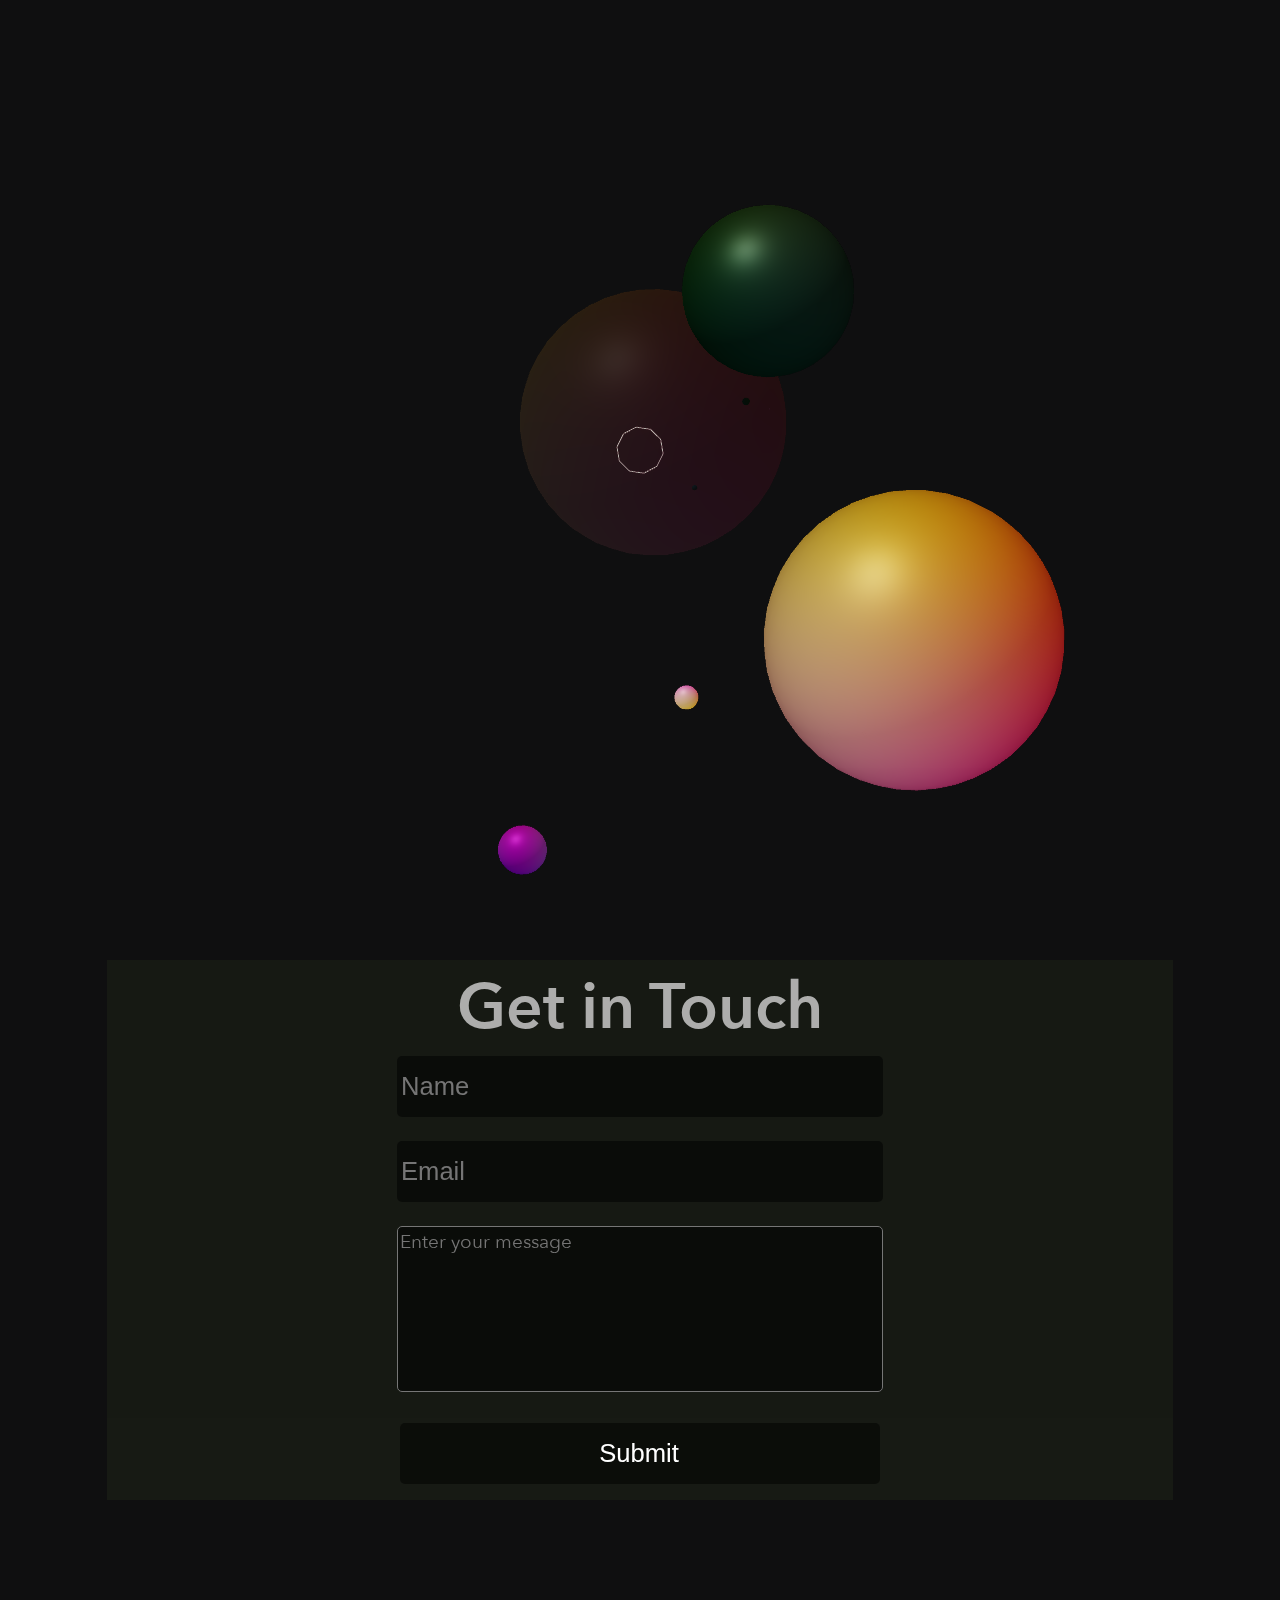
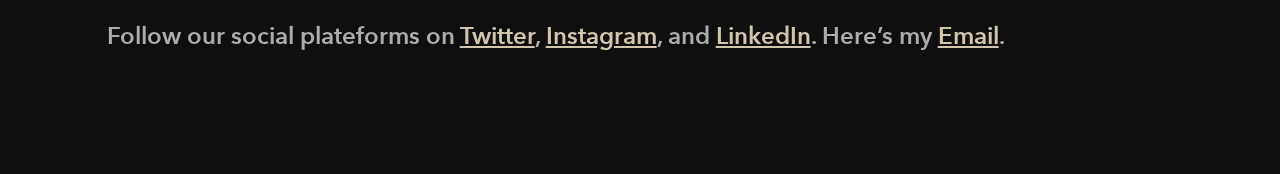
==== index.html @ 1e90b7c1 "first commit" ====
<!DOCTYPE html>
<html class="no-js" lang="en-US">
<head>
    <meta charset="UTF-8">
    <title>The Bubble Corporation</title>
    <meta name="viewport" content="width=device-width, initial-scale=1, viewport-fit=cover" />
    <meta name="theme-color" content="#000000">
    <meta name="description" content="Danny Garcia, senior frontend engineer at Ambrook. Building nice things for good people." />
    <link rel="icon" type="image/x-icon" href="./favicon.ico">
    <meta name="author" content="Danny Garcia" />
    <script>document.documentElement.classList.remove('no-js');</script>
    <!-- <link rel="stylesheet" href="./src/style.css?4"> -->
    <link rel="stylesheet" href="./src/style.css">
</head>
<body>
    <div class="canvas-container"></div>
    <main>
        <h1 class="logo"><a href="/">The Bubble <br>Corporation&#174;</a></h1>
        <p class="intro type-primary">We Do Ecommerce.</p>
        <!-- <section class="services">
            <div class="type-secondary">Area of Expertise</div>
                <ul>
                    <li>Amazon</li>
                    <li>Private Marketplaces</li>
                    <li>DTC</li>
                </ul>
        </section> -->
        <section class="get-in-touch">
            <div class="type-tertiary">Get in Touch</div>
            <form action="mailto:keviny4n@gmail.com" method="post" enctype="text/plain">
                    <input type="text" placeholder="Name" id="name" name="name"><br><br>
                  
                    <input type="email" placeholder="Email" id="email" name="email"><br><br>
              
                <!-- <div class="title-input">Message</div> -->
                <textarea id="message" placeholder="Enter your message"  name="message"></textarea><br><br>
              
                <input type="submit" value="Submit">
              </form>
        </section>
        <!-- <section class="timeline">
            <article class="timeline-entry">
                <div class="timeline-co type-primary"><a href="https://ambrook.com">Ambrook</a> <span class="timeline-time">2023–Present</span></div class="timeline-co">
                <div class="timeline-description">
                    <p>
                        Helping build Ambrook!
                    </p>
                </div>
            </article>
            <article class="timeline-entry">
                <div class="timeline-co type-primary"><a href="https://stripe.com">Stripe</a> <span class="timeline-time">2021–2022</span></div class="timeline-co">
                <div class="timeline-description">
                    <p>
                        Helped launch the <a href="https://stripe.com/apps">Stripe Apps platform</a> to merchants and developer partners.
                    </p>
                    <ul>
                        <li>Proposed, wrote technical designs, documented, and implemented various platform features and components for the <a href="https://stripe.com/docs/stripe-apps/reference/extensions-sdk-api">distributed UI toolkit</a>.</li>
                    </ul>
                    <p>
                        Successfully shipped a <strong>redesign of the Stripe Dashboard navigation</strong> that led to a measurable improvement in user engagement.
                    </p>
                    <p>
                        Architected and patented part of an <strong>internal view container mechanism</strong>.
                    </p>
                </div>
            </article>
            <article class="timeline-entry">
                <div class="timeline-co type-primary"><a href="https://apple.com">Apple</a> <span class="timeline-time">2014–2021</span></div class="timeline-co">
                <div class="timeline-description">
                    <p>I designed prototypes, built custom tooling for designers, and engineered web and native applications across various platforms. Most of my work has launched as interactive web experiences on <a href="https://apple.com">apple.com</a>.</p>
                    <p>I also spearheaded collaborative efforts with designers while leading large teams of talented developers.</p>
                </div>
            </article>
            <article class="timeline-entry">
                <div class="timeline-co type-primary">RED Interactive <span class="timeline-time">2012–2014</span></div class="timeline-co">
                <div class="timeline-description">
                    <p>Helped the front-end team to define the technical process and strategy for projects. I interviewed and evaluated candidates, assessed the team’s skills to distribute appropriate workloads and coordinated with other teams to establish cross-departmental continuity. I also did hands-on development for various projects and worked with project team members to successfully ship responsive, aesthetically-pleasing, engaging user experiences for the web.</p>
                </div>
            </article>
        </section> -->
        <footer>
            <div class="footer-content">

                <p>Follow our social plateforms on <a href="http://twitter.com/dannygarcia">Twitter</a>, <a href="https://www.instagram.com/dannygarcia/">Instagram</a>, and <a href="https://www.linkedin.com/in/dannygarcia1">LinkedIn</a>. Here’s my <a href="mailto:hey@danny-garcia.com">Email</a>.</p>
            </div>
        </footer>
    </main>
    <script data-goatcounter="https://dannygarcia.goatcounter.com/count" async src="//gc.zgo.at/count.js"></script>
<script type="text/javascript" src="main.built.js"></script></body>
</html>
---- src/style.css ----
/* CSS Mini Reset */
html, body, div, form, fieldset, legend, label { margin: 0; padding: 0;  }
table { border-collapse: collapse; border-spacing: 0; }
th, td { text-align: left; vertical-align: top; }
h1, h2, h3, h4, h5, h6, th, td, caption { font-weight:normal; }
img { border: 0; }

/* Fonts */

@font-face {
    font-family: 'Avenir Next';
    src: local('AvenirNext-Bold'), url('./fonts/AvenirNext-Bold.woff2');
    font-weight: 700;
    font-style: normal;
}

@font-face {
    font-family: 'Avenir Next';
    src: local('AvenirNext-BoldItalic'), url('./fonts/AvenirNext-BoldItalic.woff2');
    font-weight: 700;
    font-style: italic;
}

@font-face {
    font-family: 'Avenir Next';
    src: local('AvenirNext-DemiBold'), url('./fonts/AvenirNext-DemiBold.woff2');
    font-weight: 600;
    font-style: normal;
}

@font-face {
    font-family: 'Avenir Next';
    src: local('AvenirNext-DemiBoldItalic'), url('./fonts/AvenirNext-DemiBoldItalic.woff2');
    font-weight: 600;
    font-style: italic;
}

@font-face {
    font-family: 'Avenir Next';
    src: local('AvenirNext-Heavy'), url('./fonts/AvenirNext-Heavy.woff2');
    font-weight: 900;
    font-style: normal;
}

@font-face {
    font-family: 'Avenir Next';
    src: local('AvenirNext-HeavyItalic'), url('./fonts/AvenirNext-HeavyItalic.woff2');
    font-weight: 900;
    font-style: italic;
}

@font-face {
    font-family: 'Avenir Next';
    src: local('AvenirNext-Italic'), url('./fonts/AvenirNext-Italic.woff2');
    font-weight: 400;
    font-style: italic;
}

@font-face {
    font-family: 'Avenir Next';
    src: local('AvenirNext-Medium'), url('./fonts/AvenirNext-Medium.woff2');
    font-weight: 500;
    font-style: normal;
}

@font-face {
    font-family: 'Avenir Next';
    src: local('AvenirNext-MediumItalic'), url('./fonts/AvenirNext-MediumItalic.woff2');
    font-weight: 500;
    font-style: italic;
}

@font-face {
    font-family: 'Avenir Next';
    src: local('AvenirNext-Regular'), url('./fonts/AvenirNext-Regular.woff2');
    font-weight: 400;
    font-style: normal;
}

@font-face {
    font-family: 'Avenir Next';
    src: local('AvenirNext-UltraLight'), url('./fonts/AvenirNext-UltraLight.woff2');
    font-weight: 200;
    font-style: normal;
}

@font-face {
    font-family: 'Avenir Next';
    src: local('AvenirNext-UltraLightItalic'), url('./fonts/AvenirNext-UltraLightItalic.woff2');
    font-weight: 200;
    font-style: italic;
}  

/* Site Styles */

:root {
    --c-primary: rgb(209, 197, 173);
    --c-secondary: rgba(200,200,200,.85);
    --c-tertiary: hsl(88, 25%, 11%, .5);
    
    --v-space: 6rem;
    --canvas-height: 80vh;
    --f-weight: 600;
    --border-radius: min(10vw, var(--v-space));
}

html {
    font-size: 16px;
    line-height: 1.5;
    background: rgb(15, 15, 16);
    /* font-family: -apple-system, BlinkMacSystemFont, "Helvetica Neue", sans-serif; */
    font-family: "Avenir Next", Avenir, "Helvetica Neue", sans-serif;
    color: var(--c-secondary);
    box-sizing: border-box;
}

.canvas-container {
    position: fixed;
    top: 0;
    right: 0;
    left: 0;
    height: 100vh;
    z-index: 1;
    pointer-events: none;
}

a {
    color: var(--c-primary);
    /* text-decoration: none; */
    font-weight: var(--f-weight);
}

a:hover {
    text-decoration: none;
}

main {
    /* visibility: hidden; */
    display: grid;
    grid-template-columns: 1fr 6fr 4fr 1fr;
    grid-template-rows: 1fr 1fr auto;
    grid-template-areas:
    ". header header ."
    ". intro . ."
    ". services services ."
    ". get-in-touch get-in-touch ."
    /* ". timeline timeline ." */
    "footer footer footer footer";
}

.get-in-touch {
    grid-area: get-in-touch;

}

.type-secondary {
    margin-bottom: 3rem;
    margin-top: 1rem;
    font-weight: 600;
    font-size: 6rem;
    text-align: center;
}

ul {
    display: flex;
}

ul li {
    width: 100%;
    font-weight: 600;
    font-size: 3rem;
    text-align: center;
    list-style: none;
}

.logo {
    margin: var(--v-space) 0 0 0;
    opacity: 0;
    will-change: opacity;
    
    grid-area: header;
    align-self: end;
}
.no-js .logo { opacity: 1; }

.loaded .logo {
    animation-name: fadeIn;
    animation-duration: 2s;
    animation-delay: .25s;
    animation-timing-function: ease-out;
    animation-fill-mode: forwards;
}

.logo a {
    font-size: 6.5rem;
    font-weight: 700;
    line-height: 0.8;
    text-decoration: none;
}

.type-primary {
    font-weight: 600;
    font-size: 6rem;
    /* line-height: 1.4; */
}

.intro {
    /* z-index: 2; */
    opacity: 0;
    will-change: opacity;
    margin: var(--v-space) 0;
    
    grid-area: intro;
    align-self: end;
}
.no-js .intro { opacity: 1; }

.loaded .intro {
    animation-name: fadeIn;
    animation-duration: 2.2s;
    animation-delay: .5s;
    animation-timing-function: ease-out;
    animation-fill-mode: forwards;
}

.services {
    padding-top: 3rem;
    padding-left: 2rem;
    padding-right: 2rem;
    padding-bottom: 5rem;
    margin-bottom: 2rem;
    grid-area: services;
    z-index: 2;
    border-radius: 0.5rem;
    background: var(--c-tertiary);
    backdrop-filter: saturate(180%) blur(40px);
}

.timeline-entry {
    z-index: 2;
    background: var(--c-tertiary);
    backdrop-filter: saturate(180%) blur(40px);
    -webkit-backdrop-filter: saturate(180%) blur(40px);
    
    position: relative;
    padding: calc(var(--v-space)/2) 0;
    
    display: grid;
    grid-template-columns: 1fr 5fr 5fr 1fr;
    grid-template-rows: auto;
    grid-template-areas:
    ". co description .";
}

.timeline-entry:first-child {
    border-top-left-radius: var(--border-radius);
    border-top-right-radius: var(--border-radius);
}

.timeline-entry:last-child {
    border-bottom-left-radius: var(--border-radius);
    border-bottom-right-radius: var(--border-radius);
}

.timeline-co {
    margin: calc(var(--v-space) * .5) 0 0;
    grid-area: co;
}

.timeline-co a {
    color: var(--c-primary);
}

.timeline-time {
    display: block;
}

.timeline-description {
    margin: calc(var(--v-space) * .5) 0 0;
    font-weight: normal;
    font-size: 1.5rem;
    line-height: 1.4;
    
    grid-area: description;
}

footer {
    grid-area: footer;
    
    display: grid;
    grid-template-columns: 1fr 5fr 5fr 1fr;
    grid-template-rows: auto;
    grid-template-areas:
    ". p p ."
}

footer .footer-content {
    z-index: 1;
    padding: var(--v-space) 0;
    font-weight: var(--f-weight);
    font-size: 1.5rem;
    line-height: 1.4;
    
    grid-area: p;
}

@media only screen and (max-width: 834px) {
    :root {
        --v-space: 4rem;
    }
    html {
        font-size: 14px;
    }
    main {
        grid-template-columns: 1fr 8fr 2fr 1fr;
    }
}

@media only screen and (max-width: 736px) {
    :root {
        --v-space: 3rem;
    }
    html {
        font-size: 12px;
    }
    main {
        grid-template-columns: 1fr 10fr 0fr 1fr;
    }
    .timeline-entry {
        grid-template-columns: 1fr 5fr 5fr 1fr;
        grid-template-rows: 1fr auto;
        grid-template-areas:
        ". hr hr ."
        ". co co ."
        ". description description .";
    }
}

.get-in-touch form label {
    font-size: 2rem;
    background: var(--c-tertiary);
    backdrop-filter: saturate(180%) blur(40px);
}

.get-in-touch {
    z-index: 2;
    text-align: center;
    background: var(--c-tertiary);
    backdrop-filter: saturate(180%) blur(40px);
    padding-bottom: 1rem;
}

.name-email-wrap {
    margin: 0 auto;
    display: inline-block;
}

.title-input {
    font-size: 2rem;
}

input {
    background-color: rgba(0,0,0,0.5);
    color: white;
    font-size: 1.6rem;
    border-radius: 5px;
    padding-top: 1rem;
    padding-bottom: 1rem;
    width: 30rem;
    padding-left: 4px;
    border: none;
}


textarea {
    background-color: rgba(0,0,0,0.5);
    color: white;
    resize: none;
    font-size: 1.6rem;
    border-radius: 5px;
    height: 10rem;
    font-family: inherit;
    width: 30rem;
    font-size: 1.2rem;
}

input[submit] {
    width: 8rem;
    height: 3rem;
    font-size: 1.5rem;
    color: white;
    padding: 2rem;
    
}
input[submit]:hover {
    cursor: pointer;
}

input:-webkit-autofill,
input:-webkit-autofill:hover,
input:-webkit-autofill:focus,
input:-webkit-autofill:active {
    transition: background-color 5000s ease-in-out 0s;
}

@keyframes fadeIn {
    0% { opacity: 0; }
    100% { opacity: 1; }
}

.type-tertiary {
    font-size: 4rem;
    font-weight: 600;
}
---- src/style.css ----
/* CSS Mini Reset */
html, body, div, form, fieldset, legend, label { margin: 0; padding: 0;  }
table { border-collapse: collapse; border-spacing: 0; }
th, td { text-align: left; vertical-align: top; }
h1, h2, h3, h4, h5, h6, th, td, caption { font-weight:normal; }
img { border: 0; }

/* Fonts */

@font-face {
    font-family: 'Avenir Next';
    src: local('AvenirNext-Bold'), url('./fonts/AvenirNext-Bold.woff2');
    font-weight: 700;
    font-style: normal;
}

@font-face {
    font-family: 'Avenir Next';
    src: local('AvenirNext-BoldItalic'), url('./fonts/AvenirNext-BoldItalic.woff2');
    font-weight: 700;
    font-style: italic;
}

@font-face {
    font-family: 'Avenir Next';
    src: local('AvenirNext-DemiBold'), url('./fonts/AvenirNext-DemiBold.woff2');
    font-weight: 600;
    font-style: normal;
}

@font-face {
    font-family: 'Avenir Next';
    src: local('AvenirNext-DemiBoldItalic'), url('./fonts/AvenirNext-DemiBoldItalic.woff2');
    font-weight: 600;
    font-style: italic;
}

@font-face {
    font-family: 'Avenir Next';
    src: local('AvenirNext-Heavy'), url('./fonts/AvenirNext-Heavy.woff2');
    font-weight: 900;
    font-style: normal;
}

@font-face {
    font-family: 'Avenir Next';
    src: local('AvenirNext-HeavyItalic'), url('./fonts/AvenirNext-HeavyItalic.woff2');
    font-weight: 900;
    font-style: italic;
}

@font-face {
    font-family: 'Avenir Next';
    src: local('AvenirNext-Italic'), url('./fonts/AvenirNext-Italic.woff2');
    font-weight: 400;
    font-style: italic;
}

@font-face {
    font-family: 'Avenir Next';
    src: local('AvenirNext-Medium'), url('./fonts/AvenirNext-Medium.woff2');
    font-weight: 500;
    font-style: normal;
}

@font-face {
    font-family: 'Avenir Next';
    src: local('AvenirNext-MediumItalic'), url('./fonts/AvenirNext-MediumItalic.woff2');
    font-weight: 500;
    font-style: italic;
}

@font-face {
    font-family: 'Avenir Next';
    src: local('AvenirNext-Regular'), url('./fonts/AvenirNext-Regular.woff2');
    font-weight: 400;
    font-style: normal;
}

@font-face {
    font-family: 'Avenir Next';
    src: local('AvenirNext-UltraLight'), url('./fonts/AvenirNext-UltraLight.woff2');
    font-weight: 200;
    font-style: normal;
}

@font-face {
    font-family: 'Avenir Next';
    src: local('AvenirNext-UltraLightItalic'), url('./fonts/AvenirNext-UltraLightItalic.woff2');
    font-weight: 200;
    font-style: italic;
}  

/* Site Styles */

:root {
    --c-primary: rgb(209, 197, 173);
    --c-secondary: rgba(200,200,200,.85);
    --c-tertiary: hsl(88, 25%, 11%, .5);
    
    --v-space: 6rem;
    --canvas-height: 80vh;
    --f-weight: 600;
    --border-radius: min(10vw, var(--v-space));
}

html {
    font-size: 16px;
    line-height: 1.5;
    background: rgb(15, 15, 16);
    /* font-family: -apple-system, BlinkMacSystemFont, "Helvetica Neue", sans-serif; */
    font-family: "Avenir Next", Avenir, "Helvetica Neue", sans-serif;
    color: var(--c-secondary);
    box-sizing: border-box;
}

.canvas-container {
    position: fixed;
    top: 0;
    right: 0;
    left: 0;
    height: 100vh;
    z-index: 1;
    pointer-events: none;
}

a {
    color: var(--c-primary);
    /* text-decoration: none; */
    font-weight: var(--f-weight);
}

a:hover {
    text-decoration: none;
}

main {
    /* visibility: hidden; */
    display: grid;
    grid-template-columns: 1fr 6fr 4fr 1fr;
    grid-template-rows: 1fr 1fr auto;
    grid-template-areas:
    ". header header ."
    ". intro . ."
    ". services services ."
    ". get-in-touch get-in-touch ."
    /* ". timeline timeline ." */
    "footer footer footer footer";
}

.get-in-touch {
    grid-area: get-in-touch;

}

.type-secondary {
    margin-bottom: 3rem;
    margin-top: 1rem;
    font-weight: 600;
    font-size: 6rem;
    text-align: center;
}

ul {
    display: flex;
}

ul li {
    width: 100%;
    font-weight: 600;
    font-size: 3rem;
    text-align: center;
    list-style: none;
}

.logo {
    margin: var(--v-space) 0 0 0;
    opacity: 0;
    will-change: opacity;
    
    grid-area: header;
    align-self: end;
}
.no-js .logo { opacity: 1; }

.loaded .logo {
    animation-name: fadeIn;
    animation-duration: 2s;
    animation-delay: .25s;
    animation-timing-function: ease-out;
    animation-fill-mode: forwards;
}

.logo a {
    font-size: 6.5rem;
    font-weight: 700;
    line-height: 0.8;
    text-decoration: none;
}

.type-primary {
    font-weight: 600;
    font-size: 6rem;
    /* line-height: 1.4; */
}

.intro {
    /* z-index: 2; */
    opacity: 0;
    will-change: opacity;
    margin: var(--v-space) 0;
    
    grid-area: intro;
    align-self: end;
}
.no-js .intro { opacity: 1; }

.loaded .intro {
    animation-name: fadeIn;
    animation-duration: 2.2s;
    animation-delay: .5s;
    animation-timing-function: ease-out;
    animation-fill-mode: forwards;
}

.services {
    padding-top: 3rem;
    padding-left: 2rem;
    padding-right: 2rem;
    padding-bottom: 5rem;
    margin-bottom: 2rem;
    grid-area: services;
    z-index: 2;
    border-radius: 0.5rem;
    background: var(--c-tertiary);
    backdrop-filter: saturate(180%) blur(40px);
}

.timeline-entry {
    z-index: 2;
    background: var(--c-tertiary);
    backdrop-filter: saturate(180%) blur(40px);
    -webkit-backdrop-filter: saturate(180%) blur(40px);
    
    position: relative;
    padding: calc(var(--v-space)/2) 0;
    
    display: grid;
    grid-template-columns: 1fr 5fr 5fr 1fr;
    grid-template-rows: auto;
    grid-template-areas:
    ". co description .";
}

.timeline-entry:first-child {
    border-top-left-radius: var(--border-radius);
    border-top-right-radius: var(--border-radius);
}

.timeline-entry:last-child {
    border-bottom-left-radius: var(--border-radius);
    border-bottom-right-radius: var(--border-radius);
}

.timeline-co {
    margin: calc(var(--v-space) * .5) 0 0;
    grid-area: co;
}

.timeline-co a {
    color: var(--c-primary);
}

.timeline-time {
    display: block;
}

.timeline-description {
    margin: calc(var(--v-space) * .5) 0 0;
    font-weight: normal;
    font-size: 1.5rem;
    line-height: 1.4;
    
    grid-area: description;
}

footer {
    grid-area: footer;
    
    display: grid;
    grid-template-columns: 1fr 5fr 5fr 1fr;
    grid-template-rows: auto;
    grid-template-areas:
    ". p p ."
}

footer .footer-content {
    z-index: 1;
    padding: var(--v-space) 0;
    font-weight: var(--f-weight);
    font-size: 1.5rem;
    line-height: 1.4;
    
    grid-area: p;
}

@media only screen and (max-width: 834px) {
    :root {
        --v-space: 4rem;
    }
    html {
        font-size: 14px;
    }
    main {
        grid-template-columns: 1fr 8fr 2fr 1fr;
    }
}

@media only screen and (max-width: 736px) {
    :root {
        --v-space: 3rem;
    }
    html {
        font-size: 12px;
    }
    main {
        grid-template-columns: 1fr 10fr 0fr 1fr;
    }
    .timeline-entry {
        grid-template-columns: 1fr 5fr 5fr 1fr;
        grid-template-rows: 1fr auto;
        grid-template-areas:
        ". hr hr ."
        ". co co ."
        ". description description .";
    }
}

.get-in-touch form label {
    font-size: 2rem;
    background: var(--c-tertiary);
    backdrop-filter: saturate(180%) blur(40px);
}

.get-in-touch {
    z-index: 2;
    text-align: center;
    background: var(--c-tertiary);
    backdrop-filter: saturate(180%) blur(40px);
    padding-bottom: 1rem;
}

.name-email-wrap {
    margin: 0 auto;
    display: inline-block;
}

.title-input {
    font-size: 2rem;
}

input {
    background-color: rgba(0,0,0,0.5);
    color: white;
    font-size: 1.6rem;
    border-radius: 5px;
    padding-top: 1rem;
    padding-bottom: 1rem;
    width: 30rem;
    padding-left: 4px;
    border: none;
}


textarea {
    background-color: rgba(0,0,0,0.5);
    color: white;
    resize: none;
    font-size: 1.6rem;
    border-radius: 5px;
    height: 10rem;
    font-family: inherit;
    width: 30rem;
    font-size: 1.2rem;
}

input[submit] {
    width: 8rem;
    height: 3rem;
    font-size: 1.5rem;
    color: white;
    padding: 2rem;
    
}
input[submit]:hover {
    cursor: pointer;
}

input:-webkit-autofill,
input:-webkit-autofill:hover,
input:-webkit-autofill:focus,
input:-webkit-autofill:active {
    transition: background-color 5000s ease-in-out 0s;
}

@keyframes fadeIn {
    0% { opacity: 0; }
    100% { opacity: 1; }
}

.type-tertiary {
    font-size: 4rem;
    font-weight: 600;
}
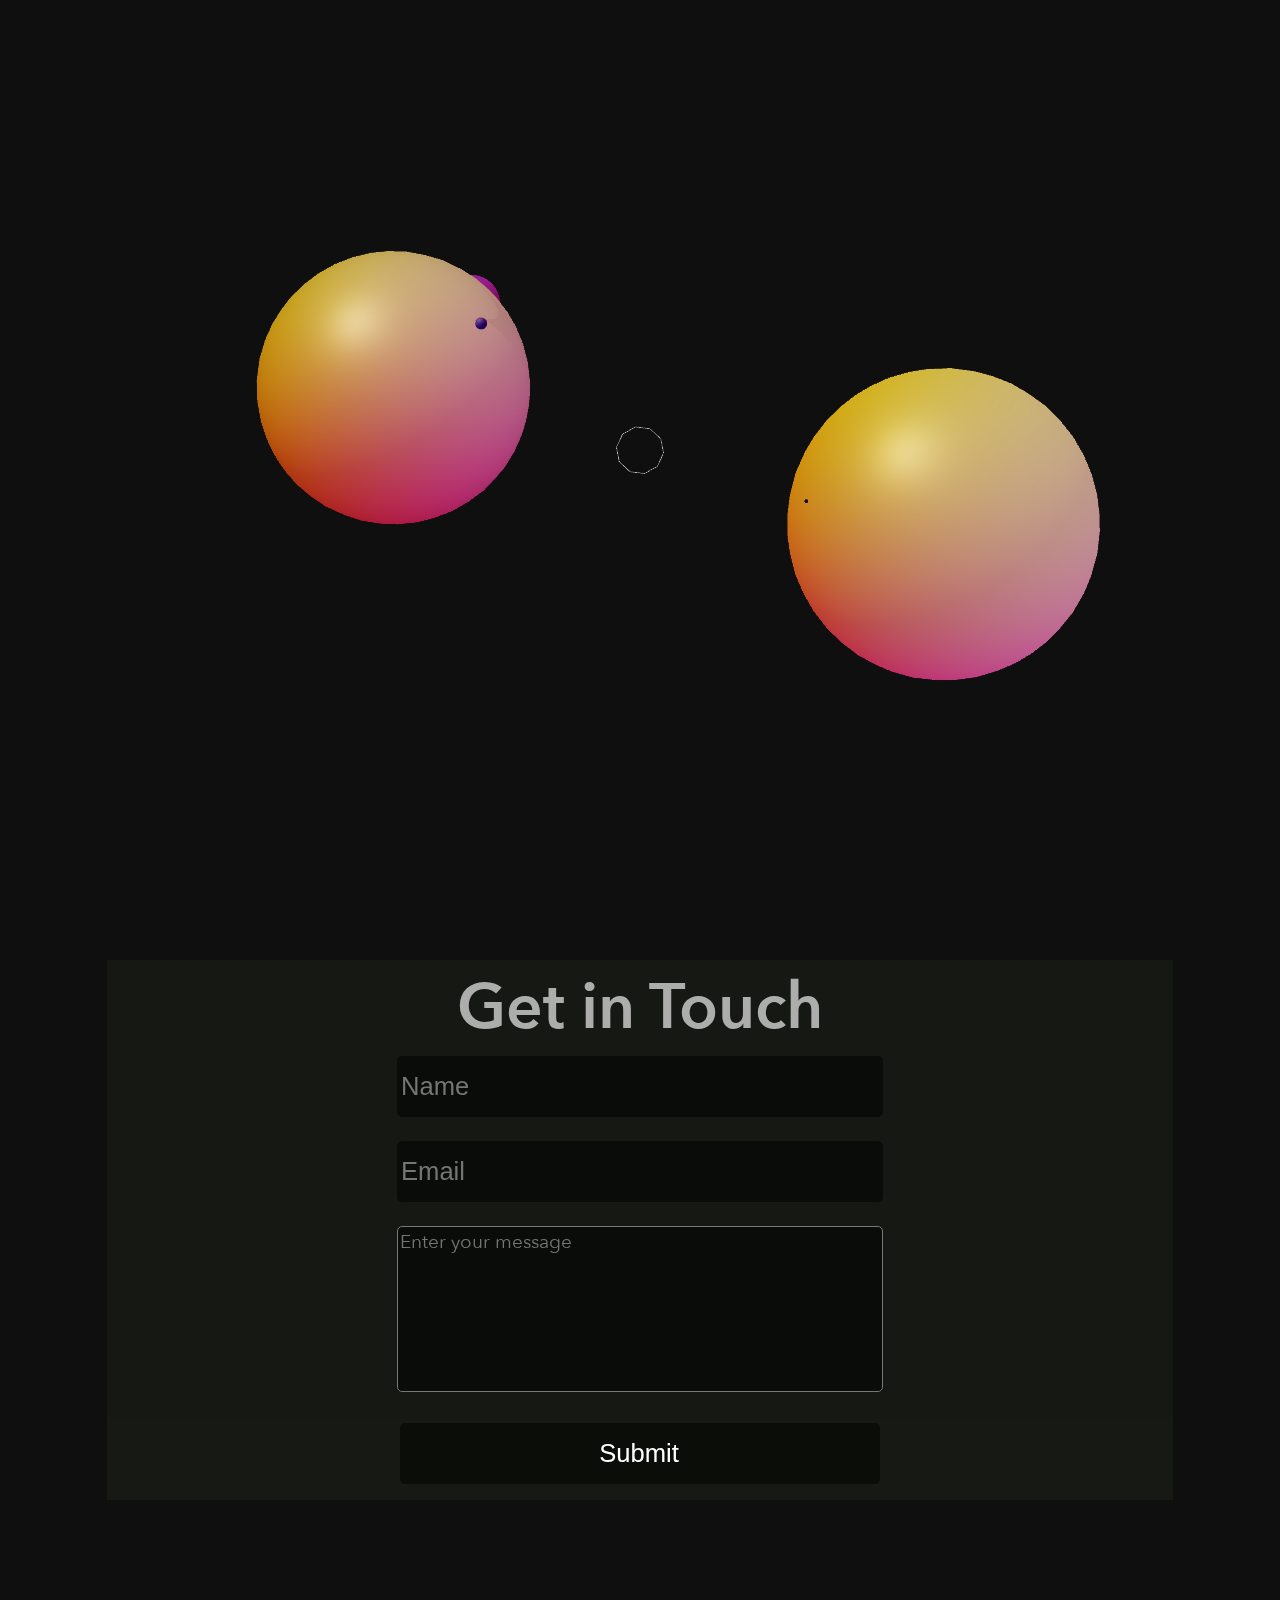
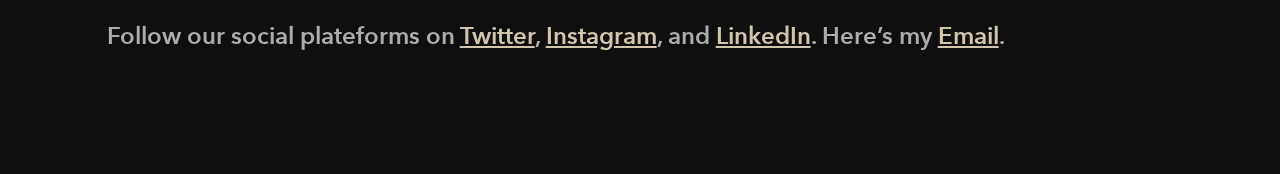
==== commit 66608a43: "changing a few lines" ====
--- a/index.html
+++ b/index.html
@@ -85,6 +85,5 @@
             </div>
         </footer>
     </main>
-    <script data-goatcounter="https://dannygarcia.goatcounter.com/count" async src="//gc.zgo.at/count.js"></script>
 <script type="text/javascript" src="main.built.js"></script></body>
 </html>
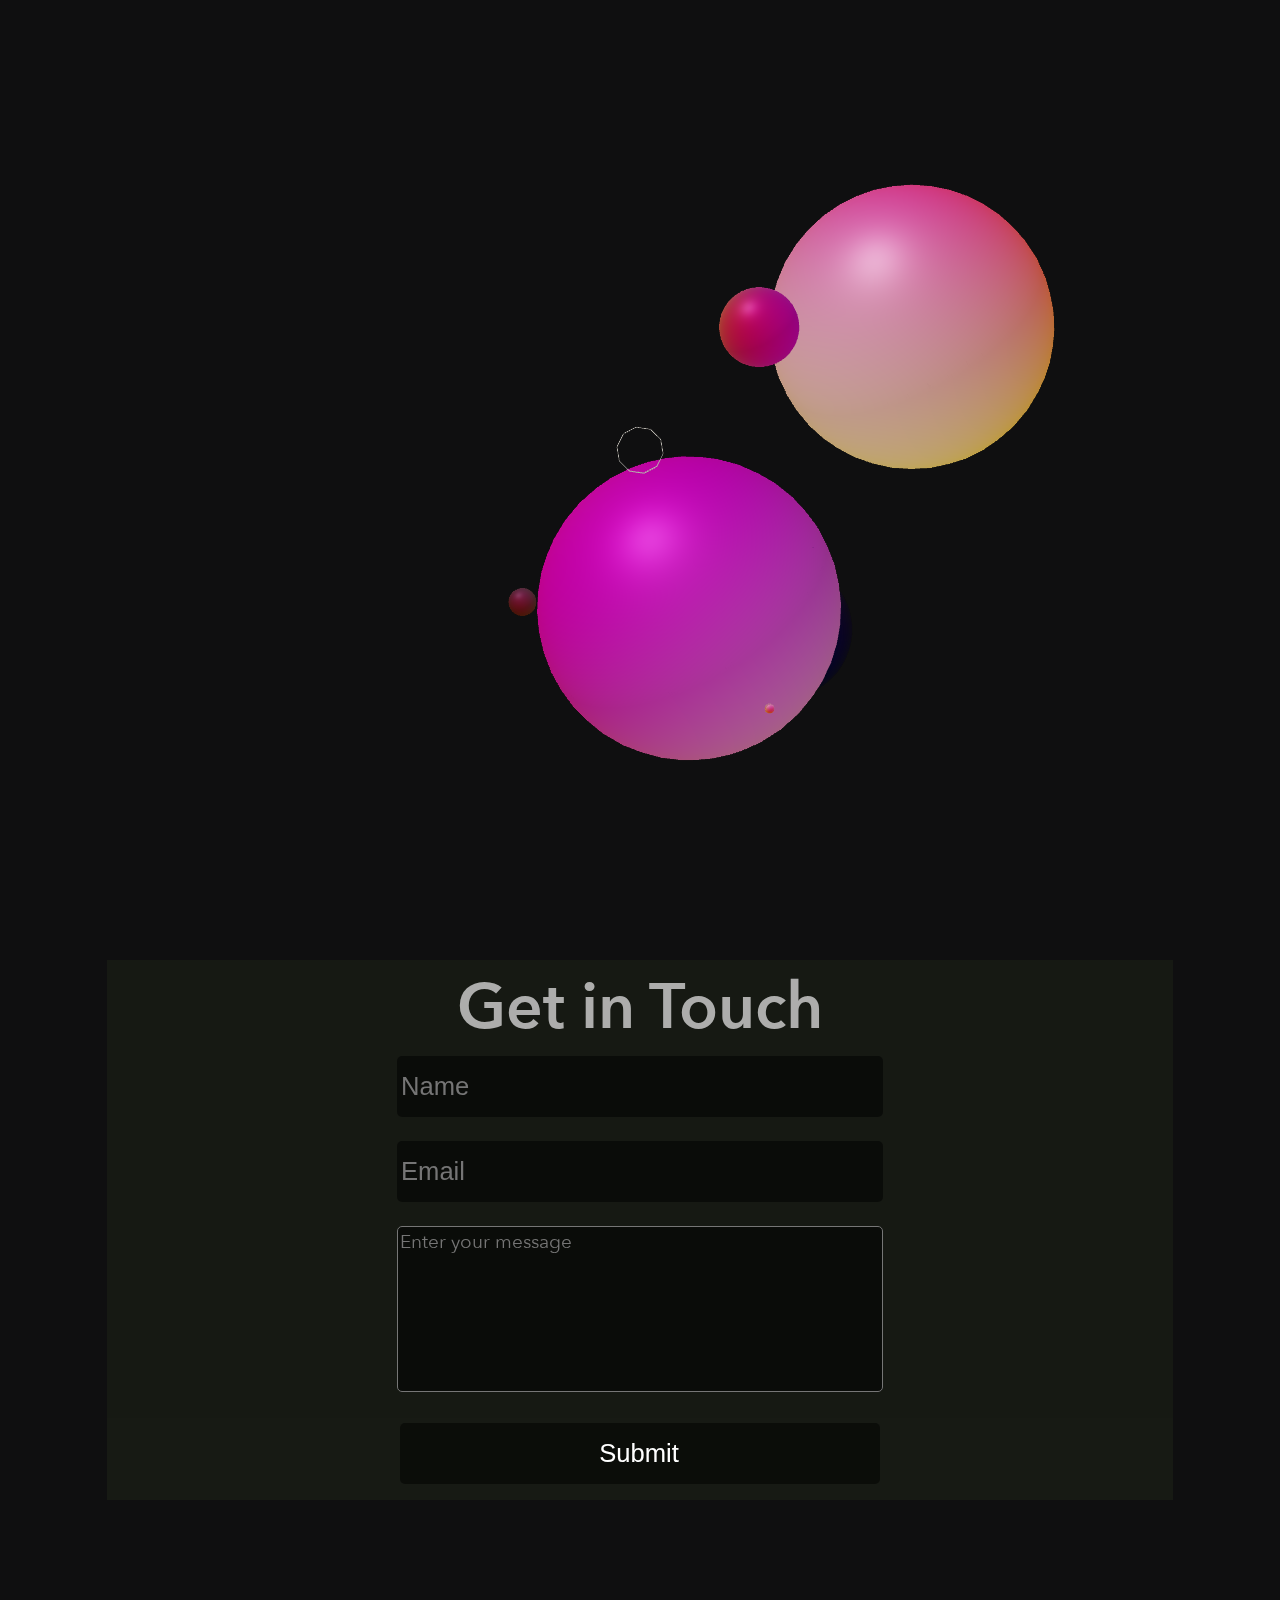
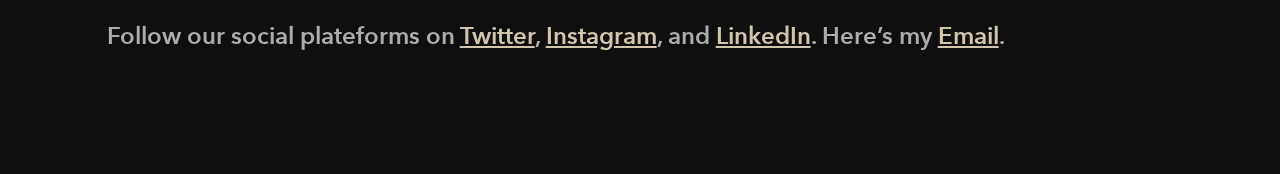
==== commit fb12fc0a: "adding main build javascript page" ====
--- a/index.html
+++ b/index.html
@@ -85,5 +85,5 @@
             </div>
         </footer>
     </main>
-<script type="text/javascript" src="main.built.js"></script></body>
+<script type="text/javascript" src="./main.built.js"></script></body>
 </html>
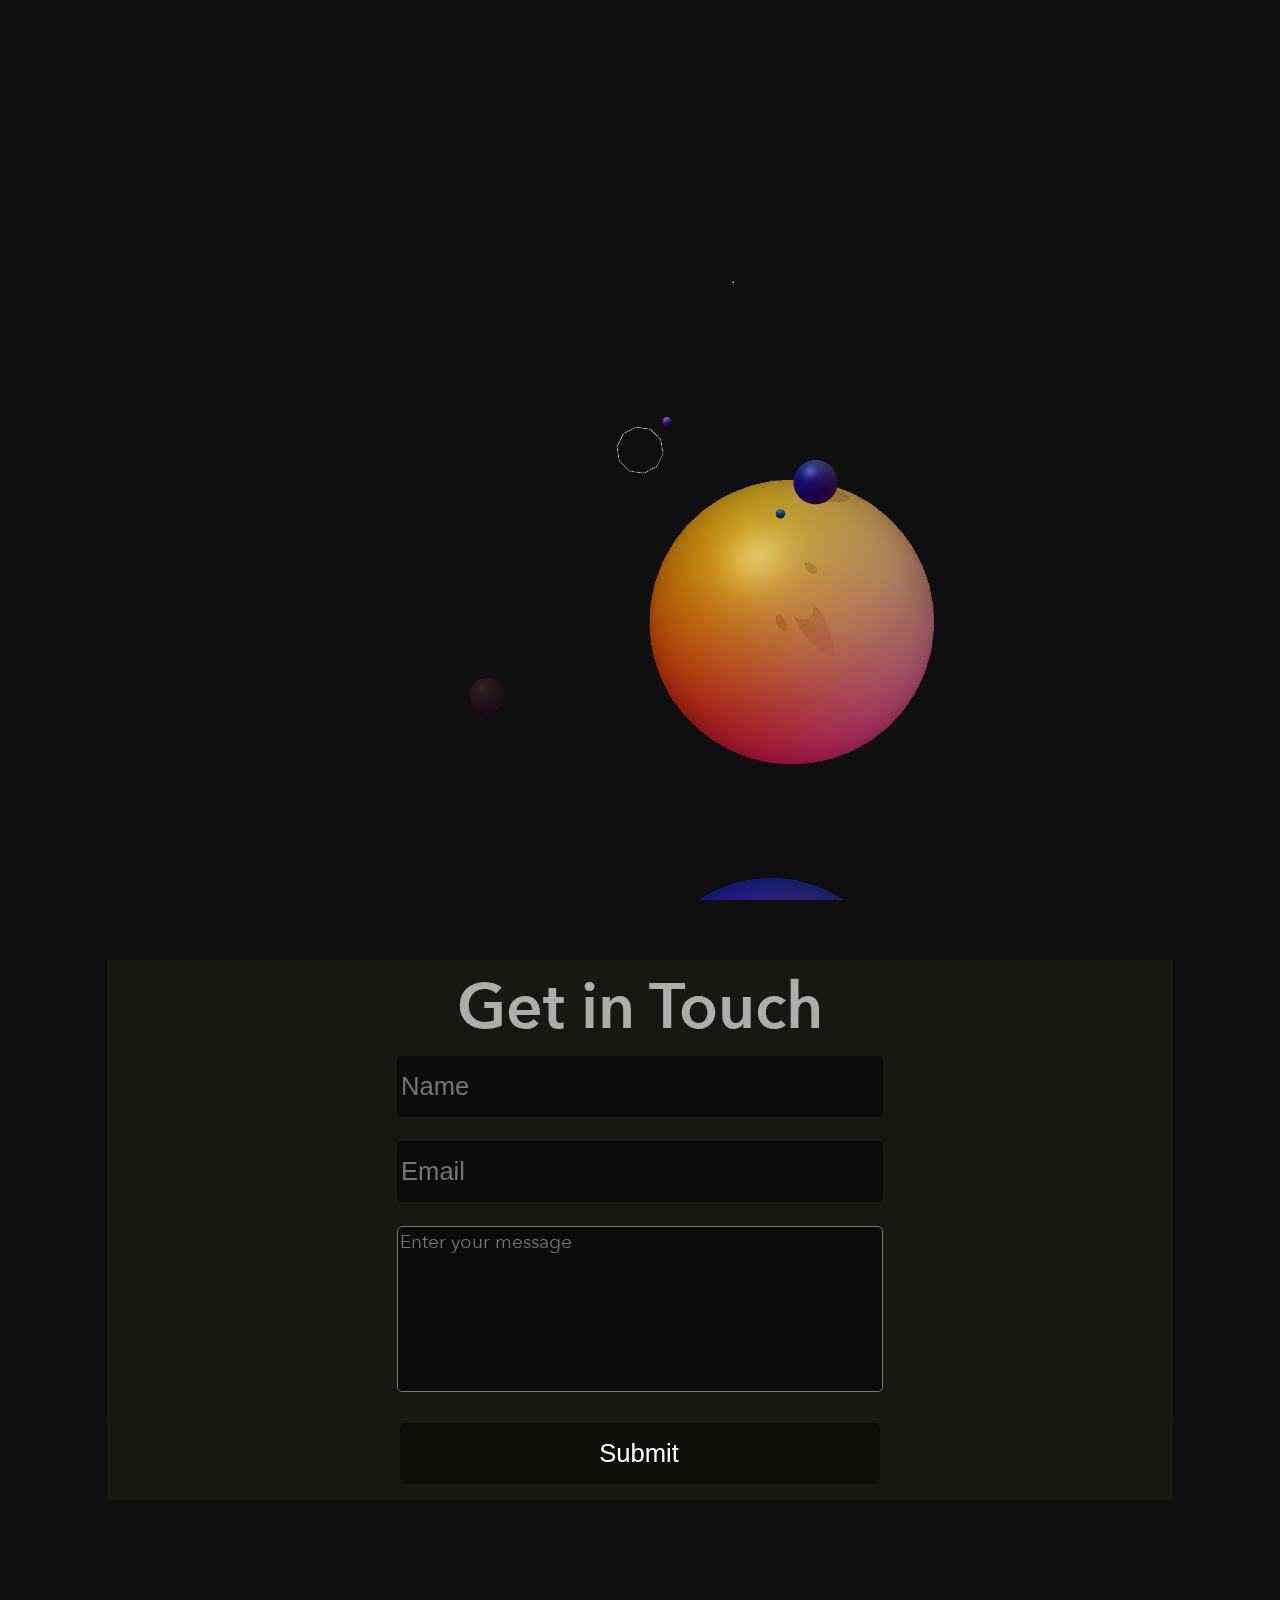
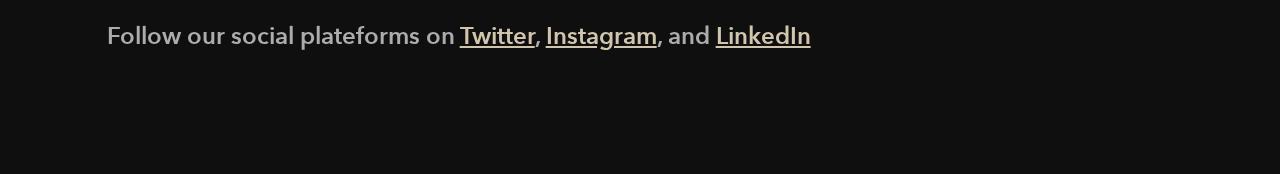
==== commit 9bed090b: "adding twitter" ====
--- a/index.html
+++ b/index.html
@@ -81,7 +81,7 @@
         <footer>
             <div class="footer-content">
 
-                <p>Follow our social plateforms on <a href="http://twitter.com/dannygarcia">Twitter</a>, <a href="https://www.instagram.com/dannygarcia/">Instagram</a>, and <a href="https://www.linkedin.com/in/dannygarcia1">LinkedIn</a>. Here’s my <a href="mailto:hey@danny-garcia.com">Email</a>.</p>
+                <p>Follow our social plateforms on <a href="http://twitter.com">Twitter</a>, <a href="https://www.instagram.com">Instagram</a>, and <a href="https://www.linkedin.com">LinkedIn</a></p>
             </div>
         </footer>
     </main>
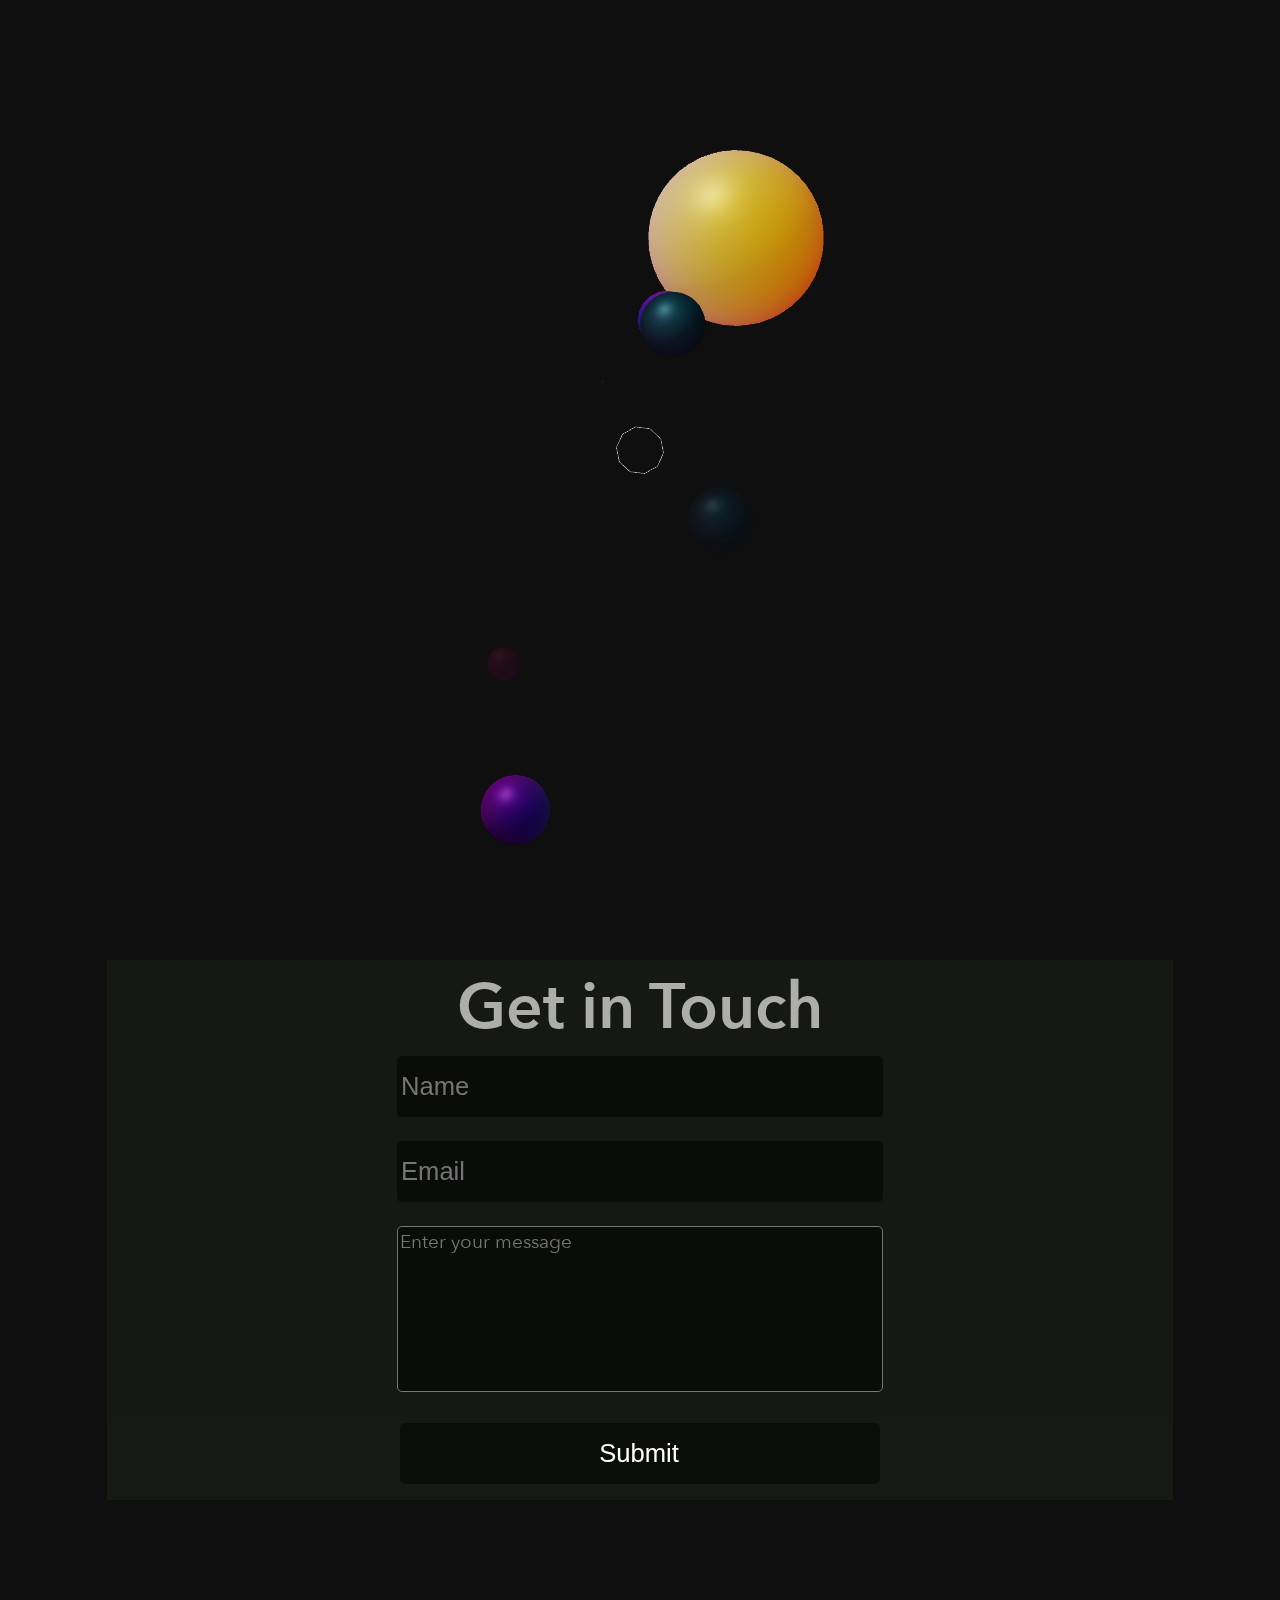
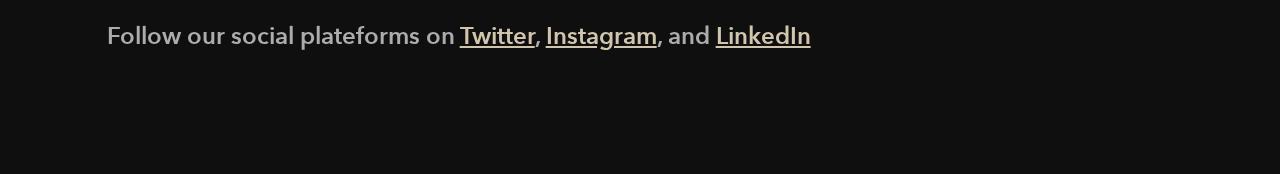
==== commit a91ed9a8: "adding message change" ====
--- a/index.html
+++ b/index.html
@@ -5,9 +5,9 @@
     <title>The Bubble Corporation</title>
     <meta name="viewport" content="width=device-width, initial-scale=1, viewport-fit=cover" />
     <meta name="theme-color" content="#000000">
-    <meta name="description" content="Danny Garcia, senior frontend engineer at Ambrook. Building nice things for good people." />
+    <meta name="description" content="The Bubble Corporation, selling great products to great people" />
     <link rel="icon" type="image/x-icon" href="./favicon.ico">
-    <meta name="author" content="Danny Garcia" />
+    <meta name="author" content="Kevin Yan" />
     <script>document.documentElement.classList.remove('no-js');</script>
     <!-- <link rel="stylesheet" href="./src/style.css?4"> -->
     <link rel="stylesheet" href="./src/style.css">
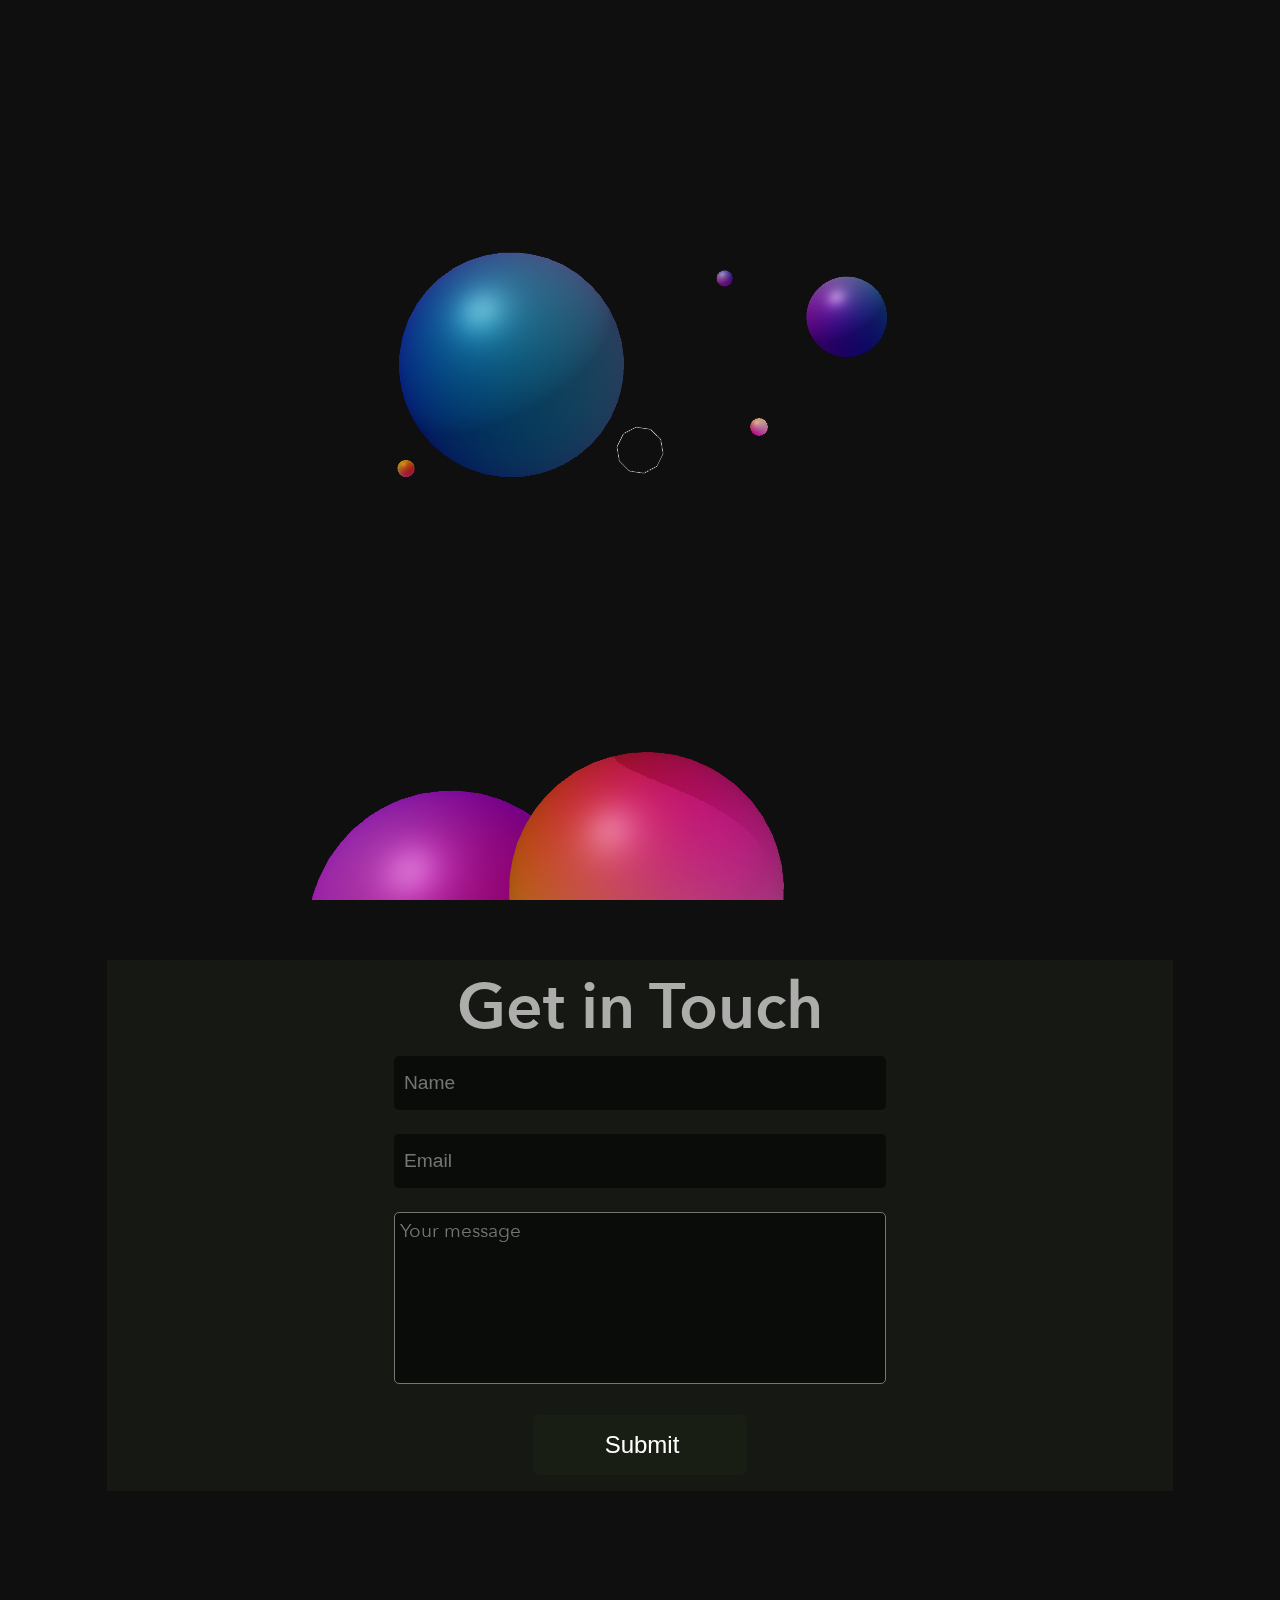
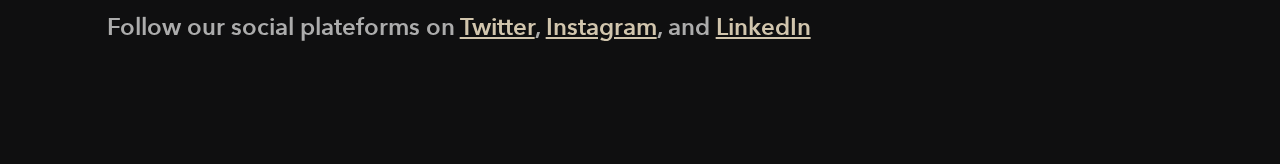
==== commit e1907cd2: "fixes" ====
--- a/index.html
+++ b/index.html
@@ -33,7 +33,7 @@
                     <input type="email" placeholder="Email" id="email" name="email"><br><br>
               
                 <!-- <div class="title-input">Message</div> -->
-                <textarea id="message" placeholder="Enter your message"  name="message"></textarea><br><br>
+                <textarea id="message" placeholder="Your message"  name="message"></textarea><br><br>
               
                 <input type="submit" value="Submit">
               </form>
--- a/src/style.css
+++ b/src/style.css
@@ -362,12 +362,12 @@
 input {
     background-color: rgba(0,0,0,0.5);
     color: white;
-    font-size: 1.6rem;
+    font-size: 1.2rem;
     border-radius: 5px;
     padding-top: 1rem;
     padding-bottom: 1rem;
     width: 30rem;
-    padding-left: 4px;
+    padding-left: 10px;
     border: none;
 }
 
@@ -381,18 +381,18 @@
     height: 10rem;
     font-family: inherit;
     width: 30rem;
+    padding: 0.3rem;
     font-size: 1.2rem;
 }
 
-input[submit] {
-    width: 8rem;
-    height: 3rem;
+input[type=submit] {
     font-size: 1.5rem;
-    color: white;
-    padding: 2rem;
-    
-}
-input[submit]:hover {
+    background: var(--c-tertiary);
+    width: 20%;
+    font-family: "Avenir Next",
+}
+    
+input[type=submit]:hover {
     cursor: pointer;
 }
 
--- a/src/style.css
+++ b/src/style.css
@@ -362,12 +362,12 @@
 input {
     background-color: rgba(0,0,0,0.5);
     color: white;
-    font-size: 1.6rem;
+    font-size: 1.2rem;
     border-radius: 5px;
     padding-top: 1rem;
     padding-bottom: 1rem;
     width: 30rem;
-    padding-left: 4px;
+    padding-left: 10px;
     border: none;
 }
 
@@ -381,18 +381,18 @@
     height: 10rem;
     font-family: inherit;
     width: 30rem;
+    padding: 0.3rem;
     font-size: 1.2rem;
 }
 
-input[submit] {
-    width: 8rem;
-    height: 3rem;
+input[type=submit] {
     font-size: 1.5rem;
-    color: white;
-    padding: 2rem;
-    
-}
-input[submit]:hover {
+    background: var(--c-tertiary);
+    width: 20%;
+    font-family: "Avenir Next",
+}
+    
+input[type=submit]:hover {
     cursor: pointer;
 }
 
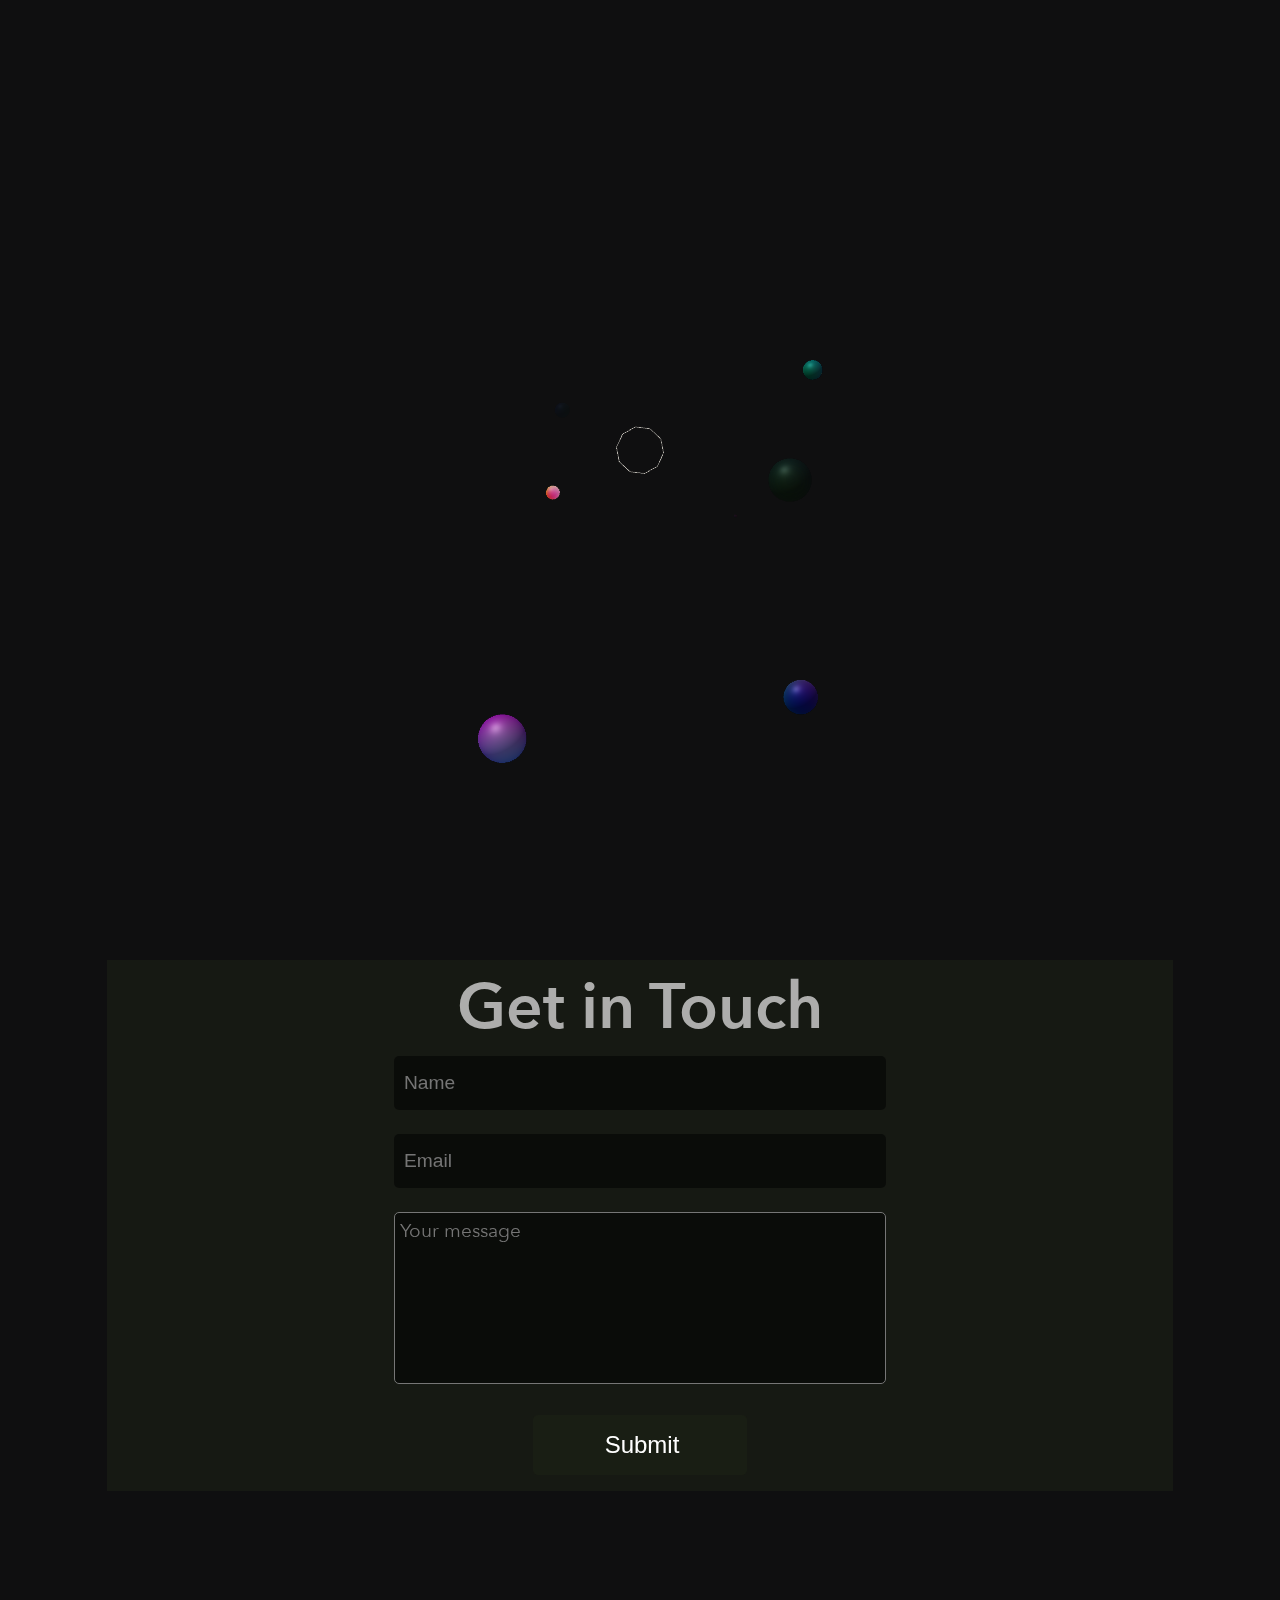
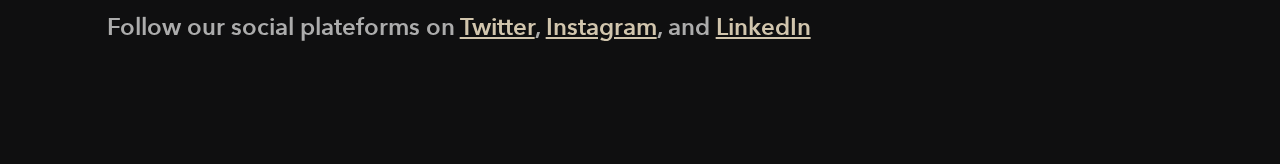
==== commit 15ce3702: "remove some stuff" ====
--- a/index.html
+++ b/index.html
@@ -29,58 +29,13 @@
             <div class="type-tertiary">Get in Touch</div>
             <form action="mailto:keviny4n@gmail.com" method="post" enctype="text/plain">
                     <input type="text" placeholder="Name" id="name" name="name"><br><br>
-                  
                     <input type="email" placeholder="Email" id="email" name="email"><br><br>
-              
-                <!-- <div class="title-input">Message</div> -->
                 <textarea id="message" placeholder="Your message"  name="message"></textarea><br><br>
-              
                 <input type="submit" value="Submit">
               </form>
         </section>
-        <!-- <section class="timeline">
-            <article class="timeline-entry">
-                <div class="timeline-co type-primary"><a href="https://ambrook.com">Ambrook</a> <span class="timeline-time">2023–Present</span></div class="timeline-co">
-                <div class="timeline-description">
-                    <p>
-                        Helping build Ambrook!
-                    </p>
-                </div>
-            </article>
-            <article class="timeline-entry">
-                <div class="timeline-co type-primary"><a href="https://stripe.com">Stripe</a> <span class="timeline-time">2021–2022</span></div class="timeline-co">
-                <div class="timeline-description">
-                    <p>
-                        Helped launch the <a href="https://stripe.com/apps">Stripe Apps platform</a> to merchants and developer partners.
-                    </p>
-                    <ul>
-                        <li>Proposed, wrote technical designs, documented, and implemented various platform features and components for the <a href="https://stripe.com/docs/stripe-apps/reference/extensions-sdk-api">distributed UI toolkit</a>.</li>
-                    </ul>
-                    <p>
-                        Successfully shipped a <strong>redesign of the Stripe Dashboard navigation</strong> that led to a measurable improvement in user engagement.
-                    </p>
-                    <p>
-                        Architected and patented part of an <strong>internal view container mechanism</strong>.
-                    </p>
-                </div>
-            </article>
-            <article class="timeline-entry">
-                <div class="timeline-co type-primary"><a href="https://apple.com">Apple</a> <span class="timeline-time">2014–2021</span></div class="timeline-co">
-                <div class="timeline-description">
-                    <p>I designed prototypes, built custom tooling for designers, and engineered web and native applications across various platforms. Most of my work has launched as interactive web experiences on <a href="https://apple.com">apple.com</a>.</p>
-                    <p>I also spearheaded collaborative efforts with designers while leading large teams of talented developers.</p>
-                </div>
-            </article>
-            <article class="timeline-entry">
-                <div class="timeline-co type-primary">RED Interactive <span class="timeline-time">2012–2014</span></div class="timeline-co">
-                <div class="timeline-description">
-                    <p>Helped the front-end team to define the technical process and strategy for projects. I interviewed and evaluated candidates, assessed the team’s skills to distribute appropriate workloads and coordinated with other teams to establish cross-departmental continuity. I also did hands-on development for various projects and worked with project team members to successfully ship responsive, aesthetically-pleasing, engaging user experiences for the web.</p>
-                </div>
-            </article>
-        </section> -->
         <footer>
             <div class="footer-content">
-
                 <p>Follow our social plateforms on <a href="http://twitter.com">Twitter</a>, <a href="https://www.instagram.com">Instagram</a>, and <a href="https://www.linkedin.com">LinkedIn</a></p>
             </div>
         </footer>
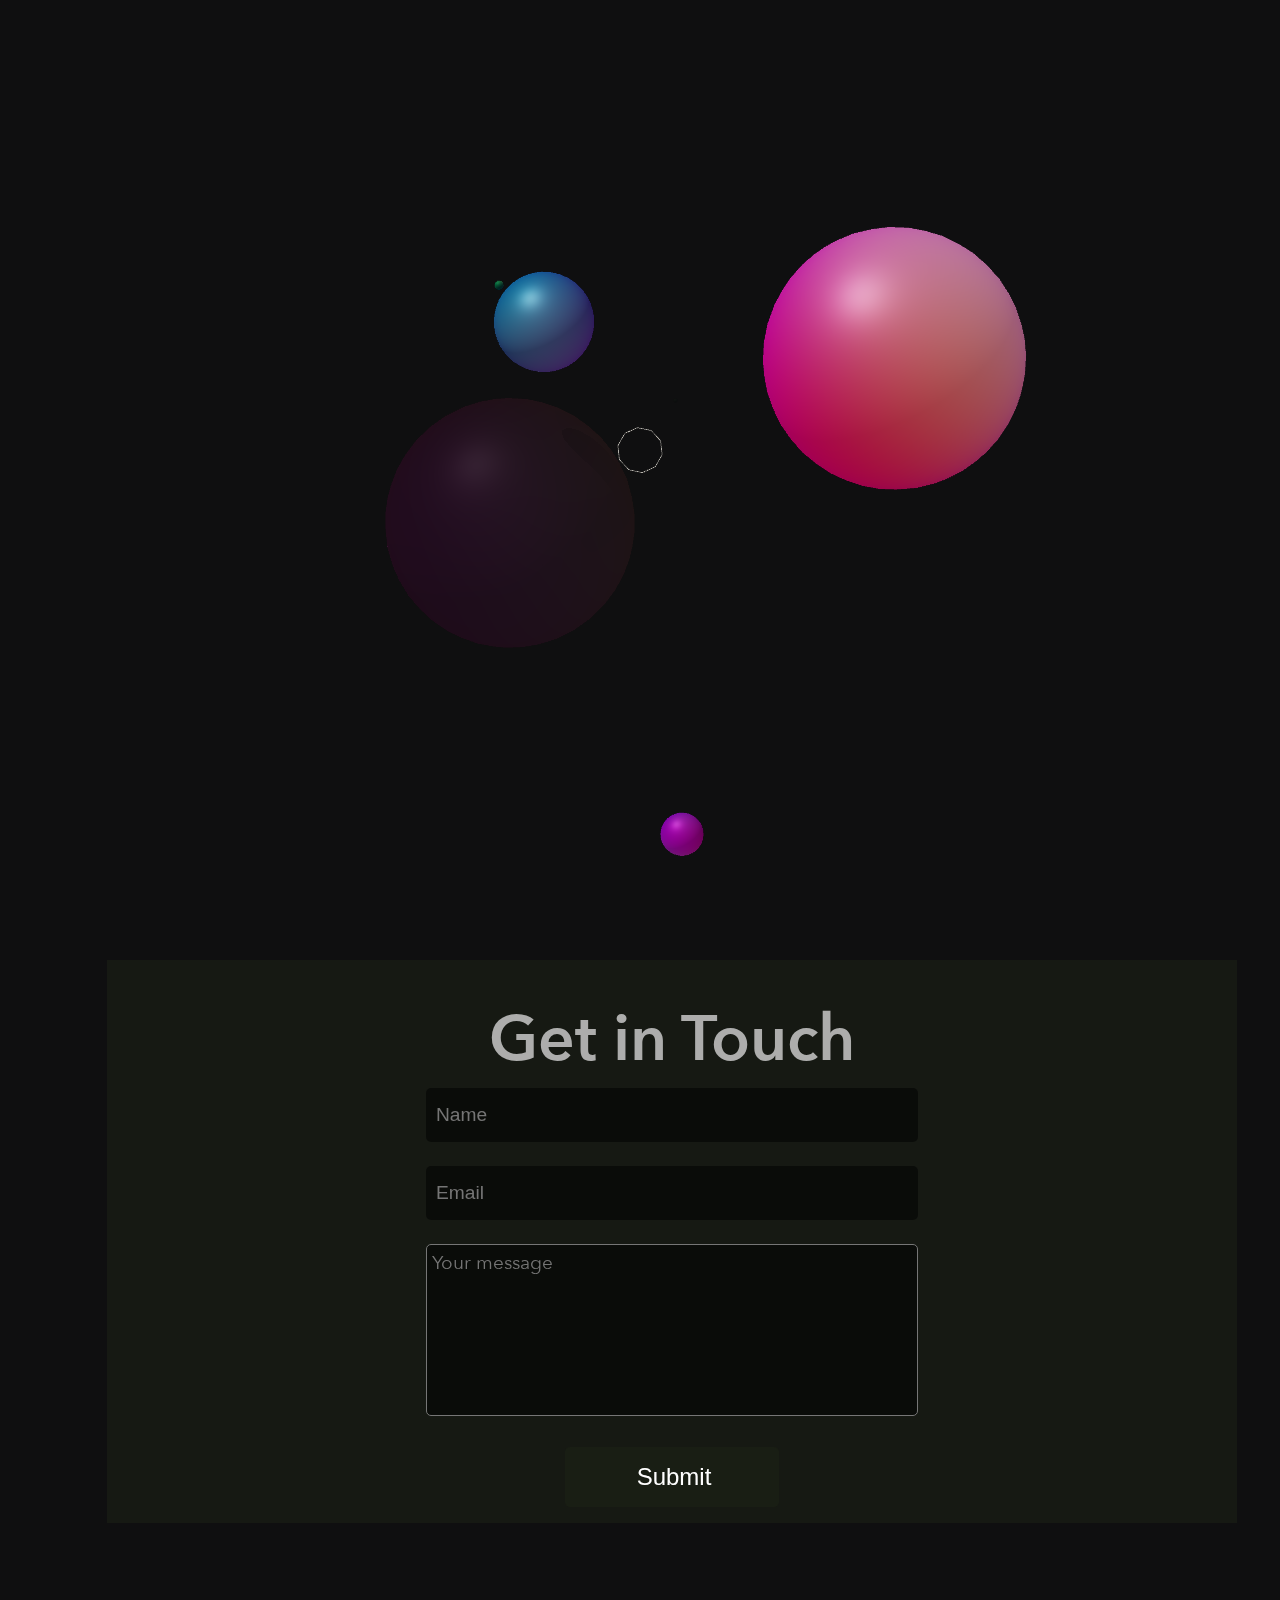
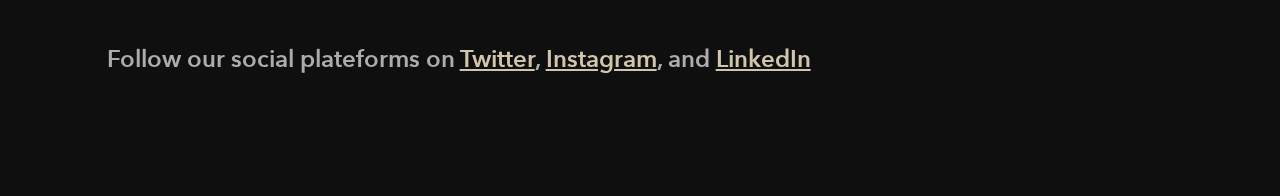
==== commit 548fbeed: "responsive" ====
--- a/index.html
+++ b/index.html
@@ -40,5 +40,6 @@
             </div>
         </footer>
     </main>
+    </body>
 <script type="text/javascript" src="./main.built.js"></script></body>
 </html>
--- a/src/style.css
+++ b/src/style.css
@@ -144,13 +144,14 @@
     ". intro . ."
     ". services services ."
     ". get-in-touch get-in-touch ."
-    /* ". timeline timeline ." */
     "footer footer footer footer";
 }
 
 .get-in-touch {
     grid-area: get-in-touch;
-
+    margin: 0 auto;
+    width: 100%;
+    padding: 2rem;
 }
 
 .type-secondary {
@@ -305,6 +306,12 @@
 }
 
 @media only screen and (max-width: 834px) {
+    .logo a {
+        font-size: 5rem;
+    }
+    .intro {
+        font-size: 3rem;
+    }
     :root {
         --v-space: 4rem;
     }
@@ -312,11 +319,17 @@
         font-size: 14px;
     }
     main {
-        grid-template-columns: 1fr 8fr 2fr 1fr;
+        grid-template-columns: 1fr 8fr 8fr 1fr;
     }
 }
 
 @media only screen and (max-width: 736px) {
+    .logo a {
+        font-size: 5rem;
+    }
+    .intro {
+        font-size: 3rem;
+    }
     :root {
         --v-space: 3rem;
     }
@@ -324,15 +337,7 @@
         font-size: 12px;
     }
     main {
-        grid-template-columns: 1fr 10fr 0fr 1fr;
-    }
-    .timeline-entry {
-        grid-template-columns: 1fr 5fr 5fr 1fr;
-        grid-template-rows: 1fr auto;
-        grid-template-areas:
-        ". hr hr ."
-        ". co co ."
-        ". description description .";
+        grid-template-columns: 0.1fr 10fr 10fr 0.1fr;
     }
 }
 
--- a/src/style.css
+++ b/src/style.css
@@ -144,13 +144,14 @@
     ". intro . ."
     ". services services ."
     ". get-in-touch get-in-touch ."
-    /* ". timeline timeline ." */
     "footer footer footer footer";
 }
 
 .get-in-touch {
     grid-area: get-in-touch;
-
+    margin: 0 auto;
+    width: 100%;
+    padding: 2rem;
 }
 
 .type-secondary {
@@ -305,6 +306,12 @@
 }
 
 @media only screen and (max-width: 834px) {
+    .logo a {
+        font-size: 5rem;
+    }
+    .intro {
+        font-size: 3rem;
+    }
     :root {
         --v-space: 4rem;
     }
@@ -312,11 +319,17 @@
         font-size: 14px;
     }
     main {
-        grid-template-columns: 1fr 8fr 2fr 1fr;
+        grid-template-columns: 1fr 8fr 8fr 1fr;
     }
 }
 
 @media only screen and (max-width: 736px) {
+    .logo a {
+        font-size: 5rem;
+    }
+    .intro {
+        font-size: 3rem;
+    }
     :root {
         --v-space: 3rem;
     }
@@ -324,15 +337,7 @@
         font-size: 12px;
     }
     main {
-        grid-template-columns: 1fr 10fr 0fr 1fr;
-    }
-    .timeline-entry {
-        grid-template-columns: 1fr 5fr 5fr 1fr;
-        grid-template-rows: 1fr auto;
-        grid-template-areas:
-        ". hr hr ."
-        ". co co ."
-        ". description description .";
+        grid-template-columns: 0.1fr 10fr 10fr 0.1fr;
     }
 }
 
